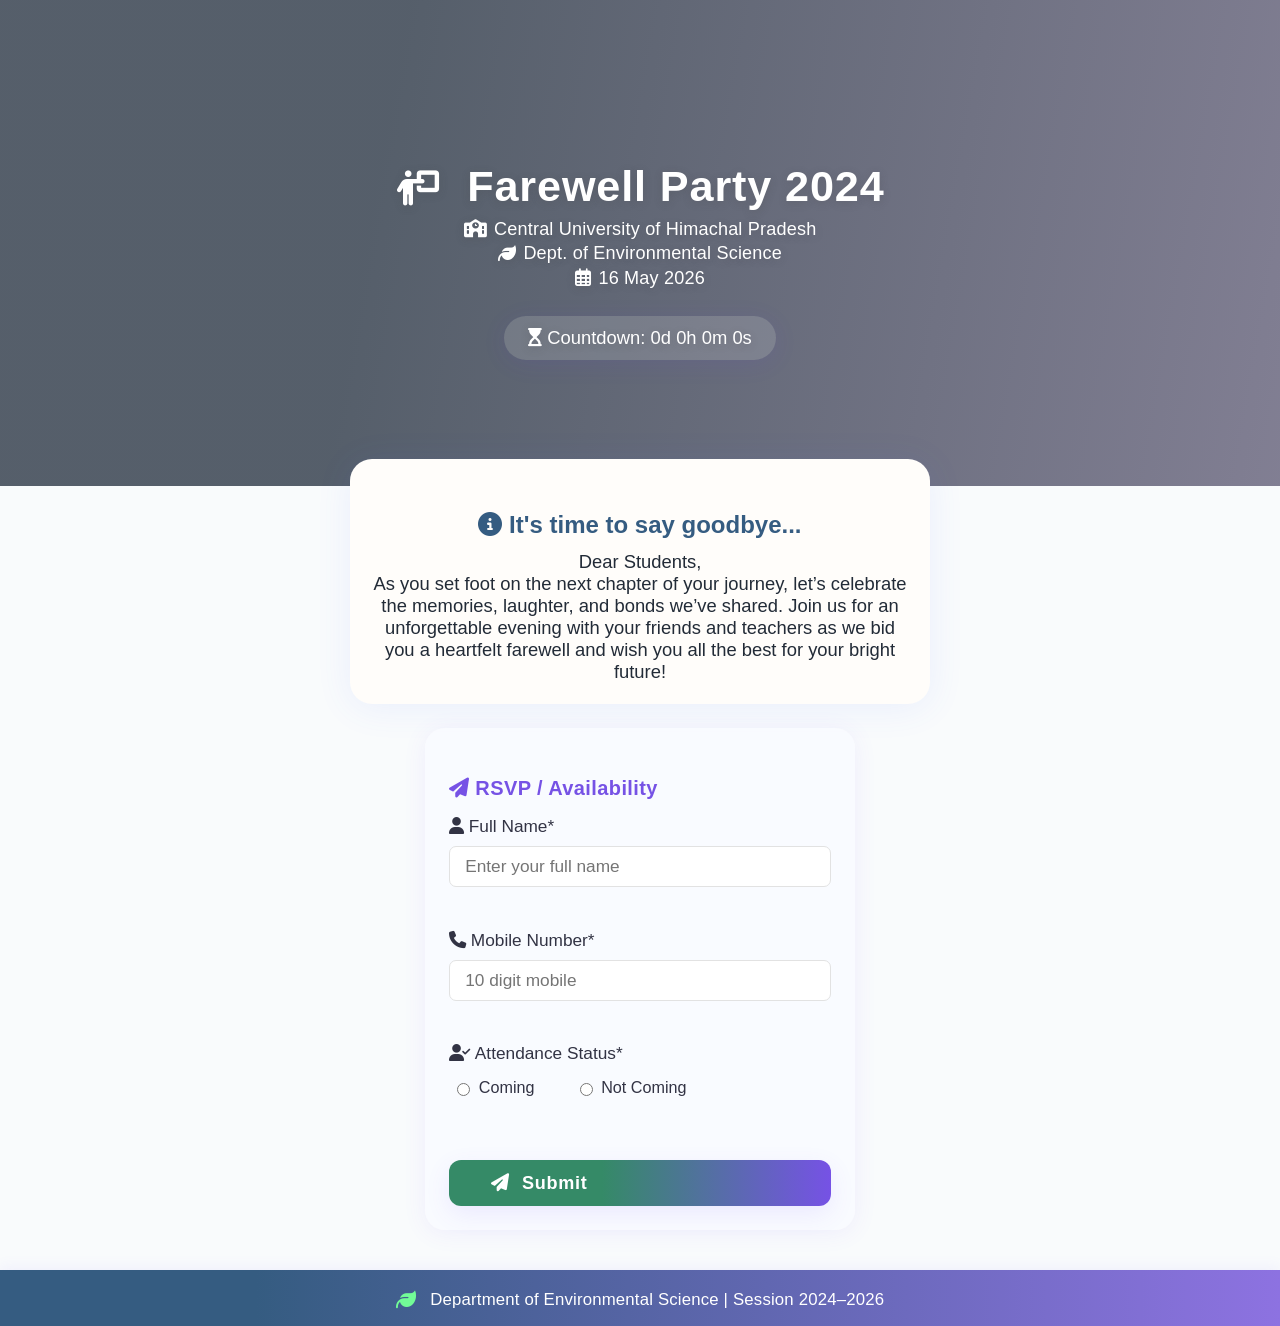
==== index.html @ c096aaf2 "Rename landing.html to index.html" ====
<!DOCTYPE html>
<html lang="en">
<head>
  <meta charset="UTF-8" />
  <meta name="viewport" content="width=device-width, initial-scale=1.0"/>
  <title>Farewell Party 2024 – Central University of Himachal Pradesh</title>
  <link rel="stylesheet" href="style.css"/>
  <!-- Font Awesome for icons -->
  <link rel="stylesheet" href="https://cdnjs.cloudflare.com/ajax/libs/font-awesome/6.4.2/css/all.min.css"/>
  <link rel="icon" type="image/png" href="https://cdn-icons-png.flaticon.com/512/2089/2089789.png"/>
</head>
<body>
  <section class="hero">
    <div class="overlay"></div>
    <div class="hero-content">
      <h1>
        <span class="icon"><i class="fa-solid fa-person-chalkboard"></i></span>
        <span>Farewell Party 2024</span>
      </h1>
      <p class="university"><i class="fa-solid fa-school"></i> Central University of Himachal Pradesh</p>
      <p class="department"><i class="fa-solid fa-leaf"></i> Dept. of Environmental Science</p>
      <p class="date"><i class="fa-regular fa-calendar-days"></i> 16 May 2026</p>
      <div class="countdown" id="countdown-timer">
        <span><i class="fa-solid fa-hourglass-start"></i> Countdown: <span id="days"></span>d <span id="hours"></span>h <span id="minutes"></span>m <span id="seconds"></span>s</span>
      </div>
    </div>
  </section>

  <main>
    <section class="about-card">
      <h2 class="fade-in"><i class="fa-solid fa-circle-info"></i> It's time to say goodbye...</h2>
      <p>
        Dear Students,<br/>
        As you set foot on the next chapter of your journey, let’s celebrate the memories, laughter, and bonds we’ve shared. Join us for an unforgettable evening with your friends and teachers as we bid you a heartfelt farewell and wish you all the best for your bright future!
      </p>
    </section>

    <section class="rsvp-section card">
      <h2><i class="fa-solid fa-paper-plane"></i> RSVP / Availability</h2>
      <form id="rsvp-form" autocomplete="off" novalidate>
        <div class="form-group">
          <label for="name"><i class="fa-solid fa-user"></i> Full Name*</label>
          <input type="text" id="name" name="name" required placeholder="Enter your full name" />
          <span class="error" id="name-error"></span>
        </div>
        <div class="form-group">
          <label for="mobile"><i class="fa-solid fa-phone"></i> Mobile Number*</label>
          <input type="tel" id="mobile" name="mobile" required maxlength="10" placeholder="10 digit mobile"/>
          <span class="error" id="mobile-error"></span>
        </div>
        <div class="form-group">
          <label><i class="fa-solid fa-user-check"></i> Attendance Status*</label>
          <div class="attendance-options">
            <label><input type="radio" name="attendance" value="Coming" required /> Coming</label>
            <label><input type="radio" name="attendance" value="Not Coming" /> Not Coming</label>
          </div>
          <span class="error" id="attendance-error"></span>
        </div>
        <button type="submit" class="submit-btn"><i class="fa-solid fa-paper-plane"></i> Submit</button>
        <div class="success-message" id="success-message"></div>
      </form>
    </section>
  </main>

  <footer>
    <div>
      <i class="fa-solid fa-leaf"></i> Department of Environmental Science | Session 2024–2026
    </div>
  </footer>
  <script src="script.js"></script>
</body>
</html>
---- style.css ----
/* Reset and base styles */
*,
*::before,
*::after {
  box-sizing: border-box;
}

html, body {
  margin: 0;
  padding: 0;
  font-family: 'Inter', 'Segoe UI', Arial, sans-serif;
  background: #f9fbfc;
  color: #21242b;
}

body {
  min-height: 100vh;
  display: flex;
  flex-direction: column;
}

/* Gradient Hero with background */
.hero {
  position: relative;
  min-height: 54vh;
  background: linear-gradient(120deg, #358a67 0%, #7652e5 100%);
  background-image: url('https://images.unsplash.com/photo-1464983953574-0892a716854b?auto=format&fit=crop&w=1400&q=80');
  background-size: cover;
  background-position: center;
  color: #fff;
  text-shadow: 0 2px 8px rgba(68,68,68,0.22);
  display: flex;
  align-items: center;
  justify-content: center;
}

.hero .overlay {
  position: absolute;
  inset: 0;
  background: linear-gradient(100deg, #152131b7 30%, #26204391 100%);
  z-index: 0;
}

.hero-content {
  position: relative;
  z-index: 1;
  text-align: center;
  padding: 2rem 1.5rem;
  width: 100%;
}

.hero-content h1 {
  font-size: 2.7rem;
  font-weight: 800;
  margin-bottom: 0.5rem;
  letter-spacing: 0.02em;
}

.hero-content .icon {
  font-size: 2.2rem;
  margin-right: 0.4em;
  vertical-align: middle;
}

.hero-content p {
  margin: 0.2em 0;
  font-weight: 500;
  font-size: 1.13rem;
  letter-spacing: 0.01em;
  display: flex;
  align-items: center;
  justify-content: center;
  gap: 0.4em;
}

.countdown {
  background: rgba(255,255,255,0.14);
  margin-top: 1.3em;
  padding: 0.6em 1.3em;
  border-radius: 25px;
  display: inline-block;
  font-size: 1.15rem;
  animation: fadeIn 0.8s;
  box-shadow: 0 4px 25px rgba(100,60,255,0.09);
}

main {
  flex: 1 0 auto;
  margin-top: -3.7em;
  z-index: 1;
}

.about-card {
  margin: 2em auto 1.2em auto;
  padding: 2rem 1.4rem 1rem 1.4rem;
  max-width: 580px;
  background: #fffdfa;
  border-radius: 22px;
  box-shadow: 0 4px 36px rgba(81,110,255, 0.09);
  text-align: center;
  animation: cardPop 0.8s;
}

.about-card h2 {
  font-size: 1.5em;
  font-weight: 800;
  margin-bottom: 0.5em;
  color: #355c81;
}

.about-card p {
  font-size: 1.15em;
  font-weight: 400;
  margin: 0 0 0.3em 0;
  color: #222b37;
}


.card, .rsvp-section {
  max-width: 430px;
  margin: 1.5em auto 2.5em auto;
  background: #fafbffec;
  border-radius: 20px;
  box-shadow: 0 3px 23px rgba(120,77,255,.08);
  padding: 2em 1.5em 1.5em 1.5em;
  transition: box-shadow 0.2s;
  animation: cardPop 0.95s;

}
.card:hover, .rsvp-section:hover {
  box-shadow: 0 7px 40px rgba(120,63,255,.18);
}

/* RSVP Form */
.rsvp-section h2 {
  font-size: 1.25em;
  color: #7652e5;
  font-weight: 800;
  letter-spacing: 0.02em;
}

#rsvp-form {
  display: flex;
  flex-direction: column;
  gap: 1.35em;
  margin-top: 0.8em;
}

.form-group {
  display: flex;
  flex-direction: column;
  gap: 0.2em;
  align-items: flex-start;
  font-weight: 500;
  color: #323344;
}

label {
  font-size: 1.08em;
  margin-bottom: 0.25em;
}

input[type="text"],
input[type="tel"],
select {
  padding: 0.52em .88em;
  font-size: 1.08em;
  border: 1.5px solid #e2e2e2;
  border-radius: 7px;
  outline: none;
  transition: border 0.17s;
  margin-top: 0.07em;
  width: 100%;
}
input:focus {
  border-color: #7652e5;
}

.attendance-options {
  margin: 0.4em 0 0 0.2em;
  display: flex;
  gap: 2.5em;
}
.attendance-options label {
  font-weight: 400;
  font-size: 1.01em;
  display: flex;
  gap: 0.35em;
  align-items: center;
}

button.submit-btn {
  margin-top: 0.9em;
  background: linear-gradient(90deg,#358a67 40%,#7652e5 100%);
  color: #fff;
  padding: 0.68em 2.3em;
  font-size: 1.13em;
  font-weight: 600;
  letter-spacing: 0.04em;
  border: none;
  border-radius: 12px;
  box-shadow: 0 8px 24px rgba(120,82,254,.10);
  cursor: pointer;
  transition: background 0.18s,box-shadow 0.18s,transform 0.16s;
  display: flex; align-items: center; gap: 0.7em;
}

button.submit-btn:hover {
  background: linear-gradient(90deg,#7652e5 20%,#358a67 100%);
  transform: scale(1.02) translateY(-2px);
  box-shadow: 0 7px 32px rgba(120, 82, 254, 0.19);
}

.success-message {
  display: none;
  font-size: 1.09em;
  margin-top: 1.2em;
  color: #37b649;
  text-align: center;
  font-weight: 600;
  animation: fadeIn 0.5s;
}

#rsvp-form.submitted .success-message {
  display: block;
}


.error {
  color: #d93141;
  font-size: 0.94em;
  height: 1em;
  margin-top: 0.2em;
  display: inline-block;
}

footer {
  background: linear-gradient(90deg,#355c81 20%, #8d72e1 100%);
  color: #fff;
  padding: 1.19em 0 0.92em 0;
  text-align: center;
  font-size: 1.05em;
  font-weight: 400;
  letter-spacing: 0.01em;
  margin-top: auto;
  box-shadow: 0 -2px 14px rgba(134,110,255,0.09)
}
footer i {
  color: #72fc97;
  margin-right: 0.47em;
  font-size: 1.2em;
  vertical-align: middle;
}

/* Animations */
@keyframes fadeIn {
  from { opacity: 0; transform: translateY(30px);}
  to { opacity: 1; transform: translateY(0);}
}

@keyframes cardPop {
  from { opacity:0; transform: scale(.95) translateY(40px);}
  to   { opacity:1; transform: scale(1) translateY(0);}
}

/* Responsive design */
@media (max-width: 700px) {
  .hero-content h1 { font-size: 2rem;}
  main, .about-card, .card, .rsvp-section { padding: 1.1em 0.5em;}
}

@media (max-width: 430px) {
  .about-card, .card, .rsvp-section { margin: 1em 0.3em; }
  .hero-content p, .countdown { font-size: 1em; }
}

::-webkit-scrollbar { width: 10px; background: #e4e2f2;}
::-webkit-scrollbar-thumb { background: #dacfff; border-radius: 8px;}
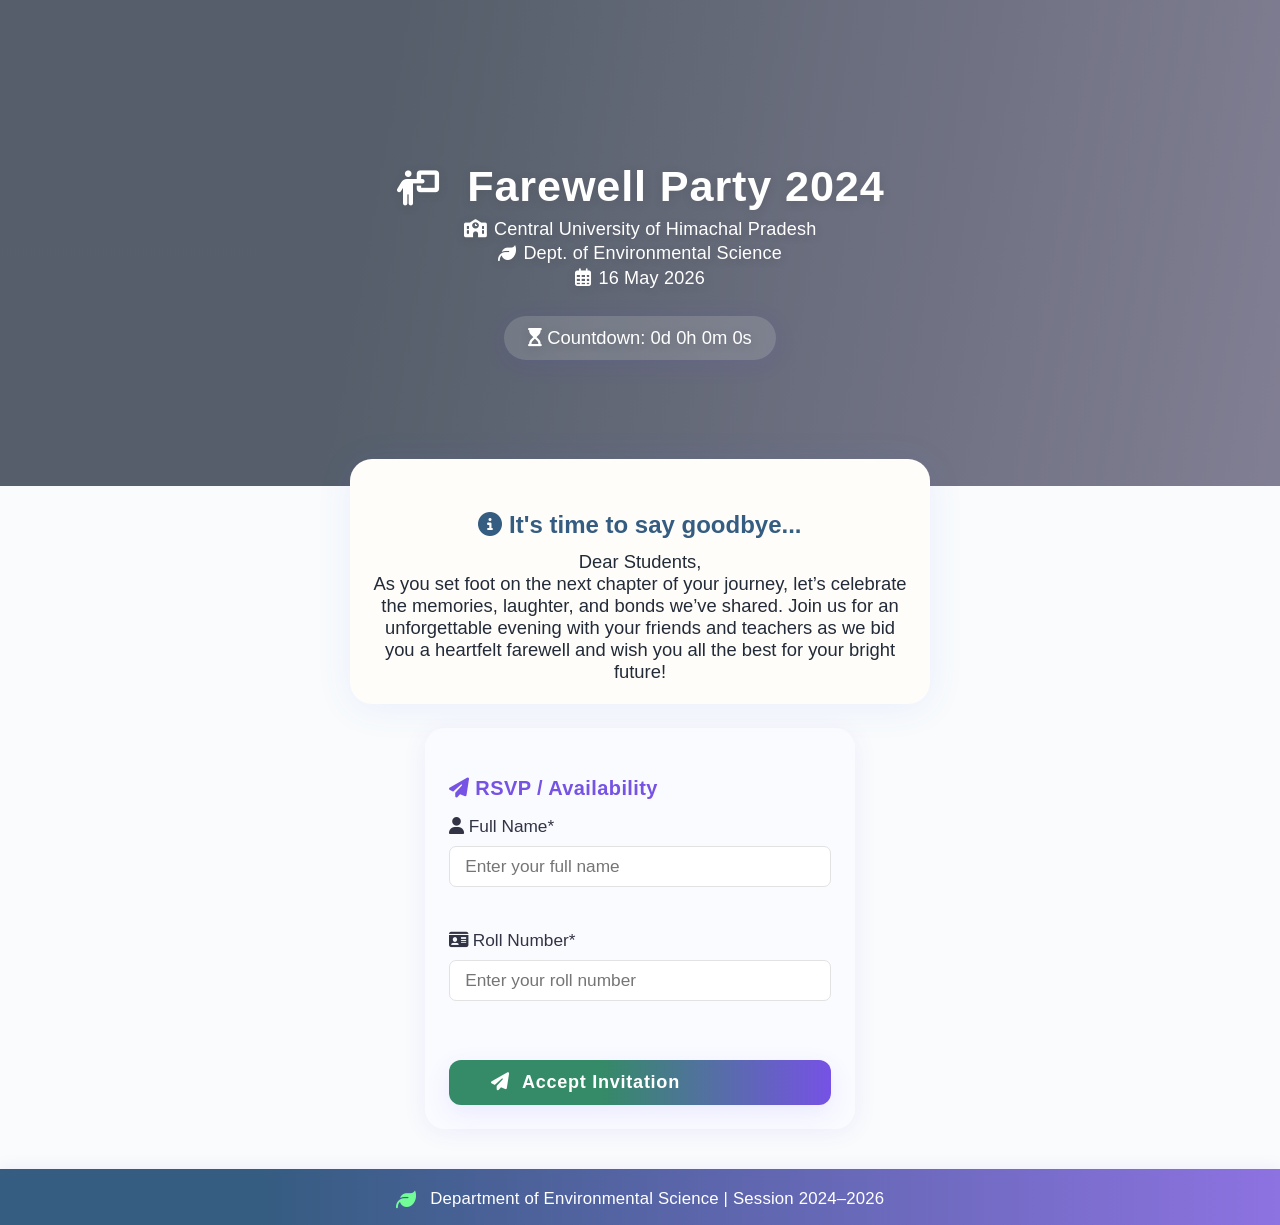
==== commit 2d303e81: "Update RSVP form: roll number, remove attendance, and rename button Agent-Logs-Url: https://github.c" ====
--- a/index.html
+++ b/index.html
@@ -44,19 +44,11 @@
           <span class="error" id="name-error"></span>
         </div>
         <div class="form-group">
-          <label for="mobile"><i class="fa-solid fa-phone"></i> Mobile Number*</label>
-          <input type="tel" id="mobile" name="mobile" required maxlength="10" placeholder="10 digit mobile"/>
-          <span class="error" id="mobile-error"></span>
+          <label for="roll-number"><i class="fa-solid fa-id-card"></i> Roll Number*</label>
+          <input type="text" id="roll-number" name="roll-number" required placeholder="Enter your roll number"/>
+          <span class="error" id="roll-number-error"></span>
         </div>
-        <div class="form-group">
-          <label><i class="fa-solid fa-user-check"></i> Attendance Status*</label>
-          <div class="attendance-options">
-            <label><input type="radio" name="attendance" value="Coming" required /> Coming</label>
-            <label><input type="radio" name="attendance" value="Not Coming" /> Not Coming</label>
-          </div>
-          <span class="error" id="attendance-error"></span>
-        </div>
-        <button type="submit" class="submit-btn"><i class="fa-solid fa-paper-plane"></i> Submit</button>
+        <button type="submit" class="submit-btn"><i class="fa-solid fa-paper-plane"></i> Accept Invitation</button>
         <div class="success-message" id="success-message"></div>
       </form>
     </section>
--- a/style.css
+++ b/style.css
@@ -174,19 +174,6 @@
 }
 input:focus {
   border-color: #7652e5;
-}
-
-.attendance-options {
-  margin: 0.4em 0 0 0.2em;
-  display: flex;
-  gap: 2.5em;
-}
-.attendance-options label {
-  font-weight: 400;
-  font-size: 1.01em;
-  display: flex;
-  gap: 0.35em;
-  align-items: center;
 }
 
 button.submit-btn {
@@ -275,4 +262,4 @@
 }
 
 ::-webkit-scrollbar { width: 10px; background: #e4e2f2;}
-::-webkit-scrollbar-thumb { background: #dacfff; border-radius: 8px;}+::-webkit-scrollbar-thumb { background: #dacfff; border-radius: 8px;}
